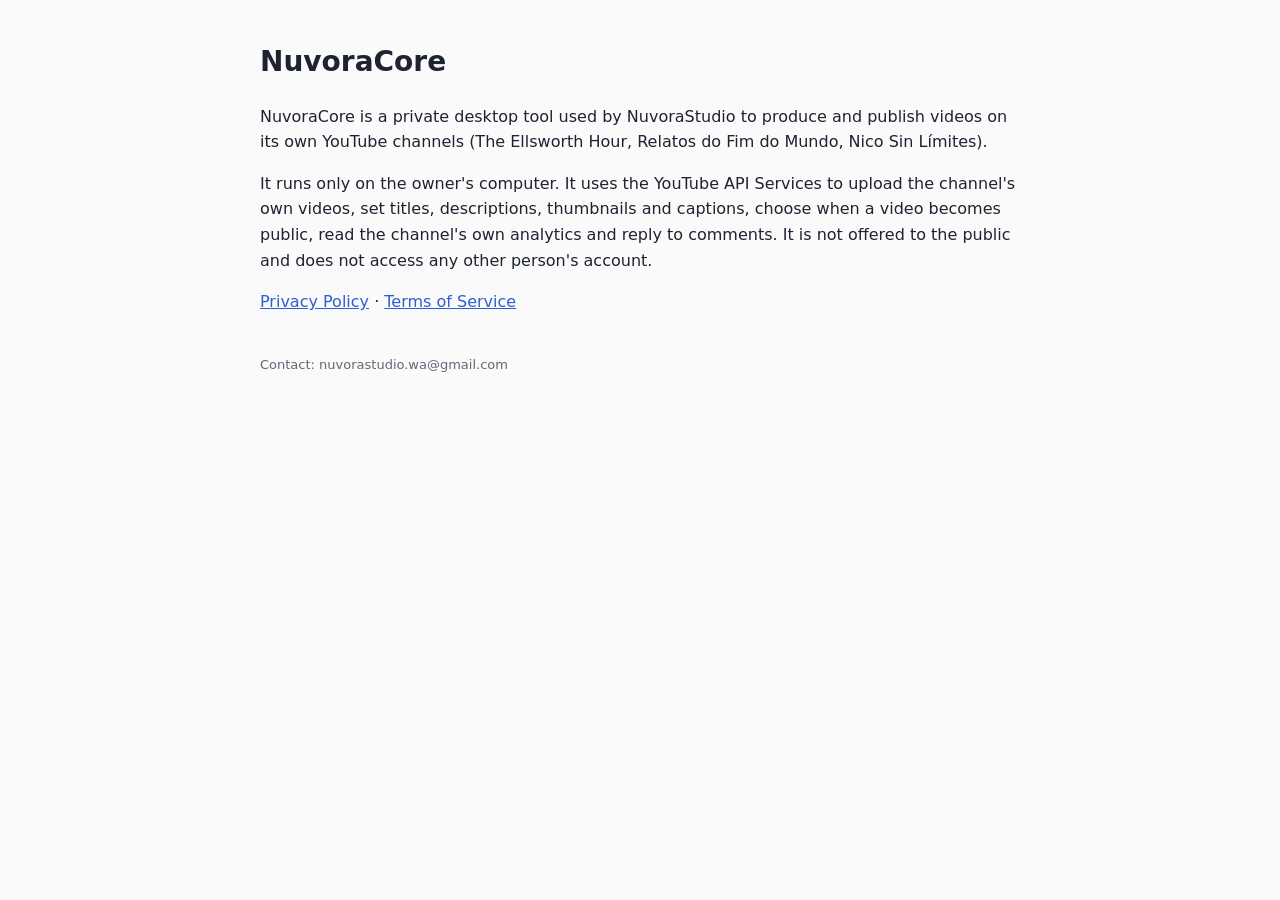
==== index.html @ 2f16c6c9 "Add files via upload" ====
<!DOCTYPE html><html lang="en"><head><meta charset="utf-8"><meta name="viewport" content="width=device-width,initial-scale=1">
<title>NuvoraCore</title><link rel="stylesheet" href="estilo.css"></head><body>
<h1>NuvoraCore</h1>
<p>NuvoraCore is a private desktop tool used by NuvoraStudio to produce and publish videos on its own YouTube channels
(The Ellsworth Hour, Relatos do Fim do Mundo, Nico Sin Límites).</p>
<p>It runs only on the owner's computer. It uses the YouTube API Services to upload the channel's own videos, set titles,
descriptions, thumbnails and captions, choose when a video becomes public, read the channel's own analytics and reply to comments.
It is not offered to the public and does not access any other person's account.</p>
<p><a href="privacy.html">Privacy Policy</a> · <a href="terms.html">Terms of Service</a></p>
<footer>Contact: nuvorastudio.wa@gmail.com</footer></body></html>
---- estilo.css ----
body{font-family:system-ui,Segoe UI,Arial,sans-serif;max-width:760px;margin:40px auto;padding:0 20px;line-height:1.6;color:#1d2330;background:#fafafa}
h1{font-size:28px}h2{font-size:19px;margin-top:28px}a{color:#2d5fd3}footer{margin-top:40px;font-size:13px;color:#667}
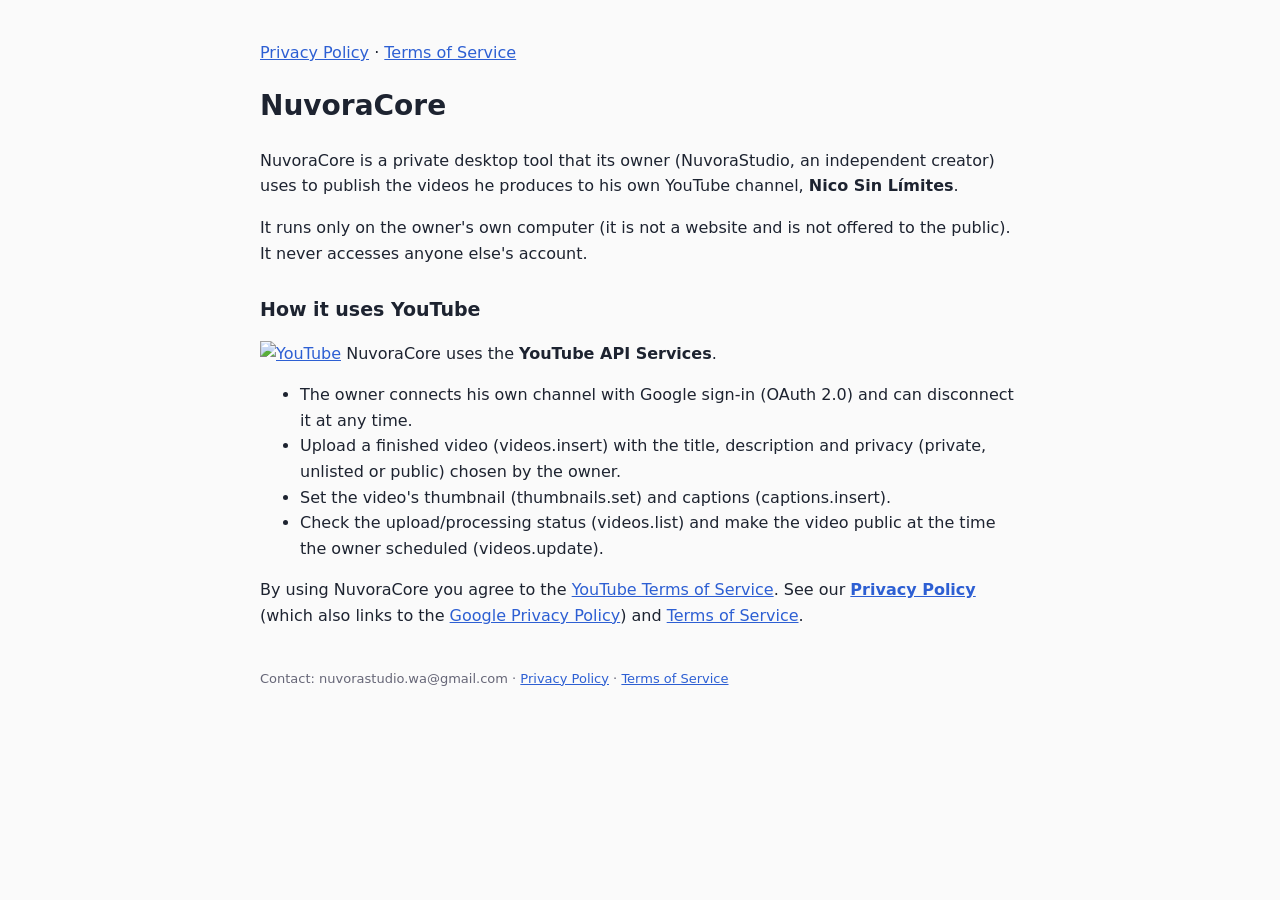
==== commit c98acd80: "Update index.html" ====
--- a/index.html
+++ b/index.html
@@ -1,10 +1,21 @@
 <!DOCTYPE html><html lang="en"><head><meta charset="utf-8"><meta name="viewport" content="width=device-width,initial-scale=1">
 <title>NuvoraCore</title><link rel="stylesheet" href="estilo.css"></head><body>
+<nav><a href="privacy.html">Privacy Policy</a> · <a href="terms.html">Terms of Service</a></nav>
 <h1>NuvoraCore</h1>
-<p>NuvoraCore is a private desktop tool used by NuvoraStudio to produce and publish videos on its own YouTube channels
-(The Ellsworth Hour, Relatos do Fim do Mundo, Nico Sin Límites).</p>
-<p>It runs only on the owner's computer. It uses the YouTube API Services to upload the channel's own videos, set titles,
-descriptions, thumbnails and captions, choose when a video becomes public, read the channel's own analytics and reply to comments.
-It is not offered to the public and does not access any other person's account.</p>
-<p><a href="privacy.html">Privacy Policy</a> · <a href="terms.html">Terms of Service</a></p>
-<footer>Contact: nuvorastudio.wa@gmail.com</footer></body></html>
+<p>NuvoraCore is a private desktop tool that its owner (NuvoraStudio, an independent creator) uses to publish the
+videos he produces to his own YouTube channel, <b>Nico Sin Límites</b>.</p>
+<p>It runs only on the owner's own computer (it is not a website and is not offered to the public). It never accesses
+anyone else's account.</p>
+<h2>How it uses YouTube</h2>
+<p class="yt"><a href="https://www.youtube.com" title="YouTube"><img src="https://www.gstatic.com/youtube/img/branding/youtubelogo/svg/youtubelogo.svg" alt="YouTube" height="40"></a>
+<span>NuvoraCore uses the <b>YouTube API Services</b>.</span></p>
+<ul>
+<li>The owner connects his own channel with Google sign-in (OAuth 2.0) and can disconnect it at any time.</li>
+<li>Upload a finished video (videos.insert) with the title, description and privacy (private, unlisted or public) chosen by the owner.</li>
+<li>Set the video's thumbnail (thumbnails.set) and captions (captions.insert).</li>
+<li>Check the upload/processing status (videos.list) and make the video public at the time the owner scheduled (videos.update).</li>
+</ul>
+<p>By using NuvoraCore you agree to the <a href="https://www.youtube.com/t/terms">YouTube Terms of Service</a>.
+See our <a href="privacy.html"><b>Privacy Policy</b></a> (which also links to the <a href="https://policies.google.com/privacy">Google Privacy Policy</a>)
+and <a href="terms.html">Terms of Service</a>.</p>
+<footer>Contact: nuvorastudio.wa@gmail.com · <a href="privacy.html">Privacy Policy</a> · <a href="terms.html">Terms of Service</a></footer></body></html>
